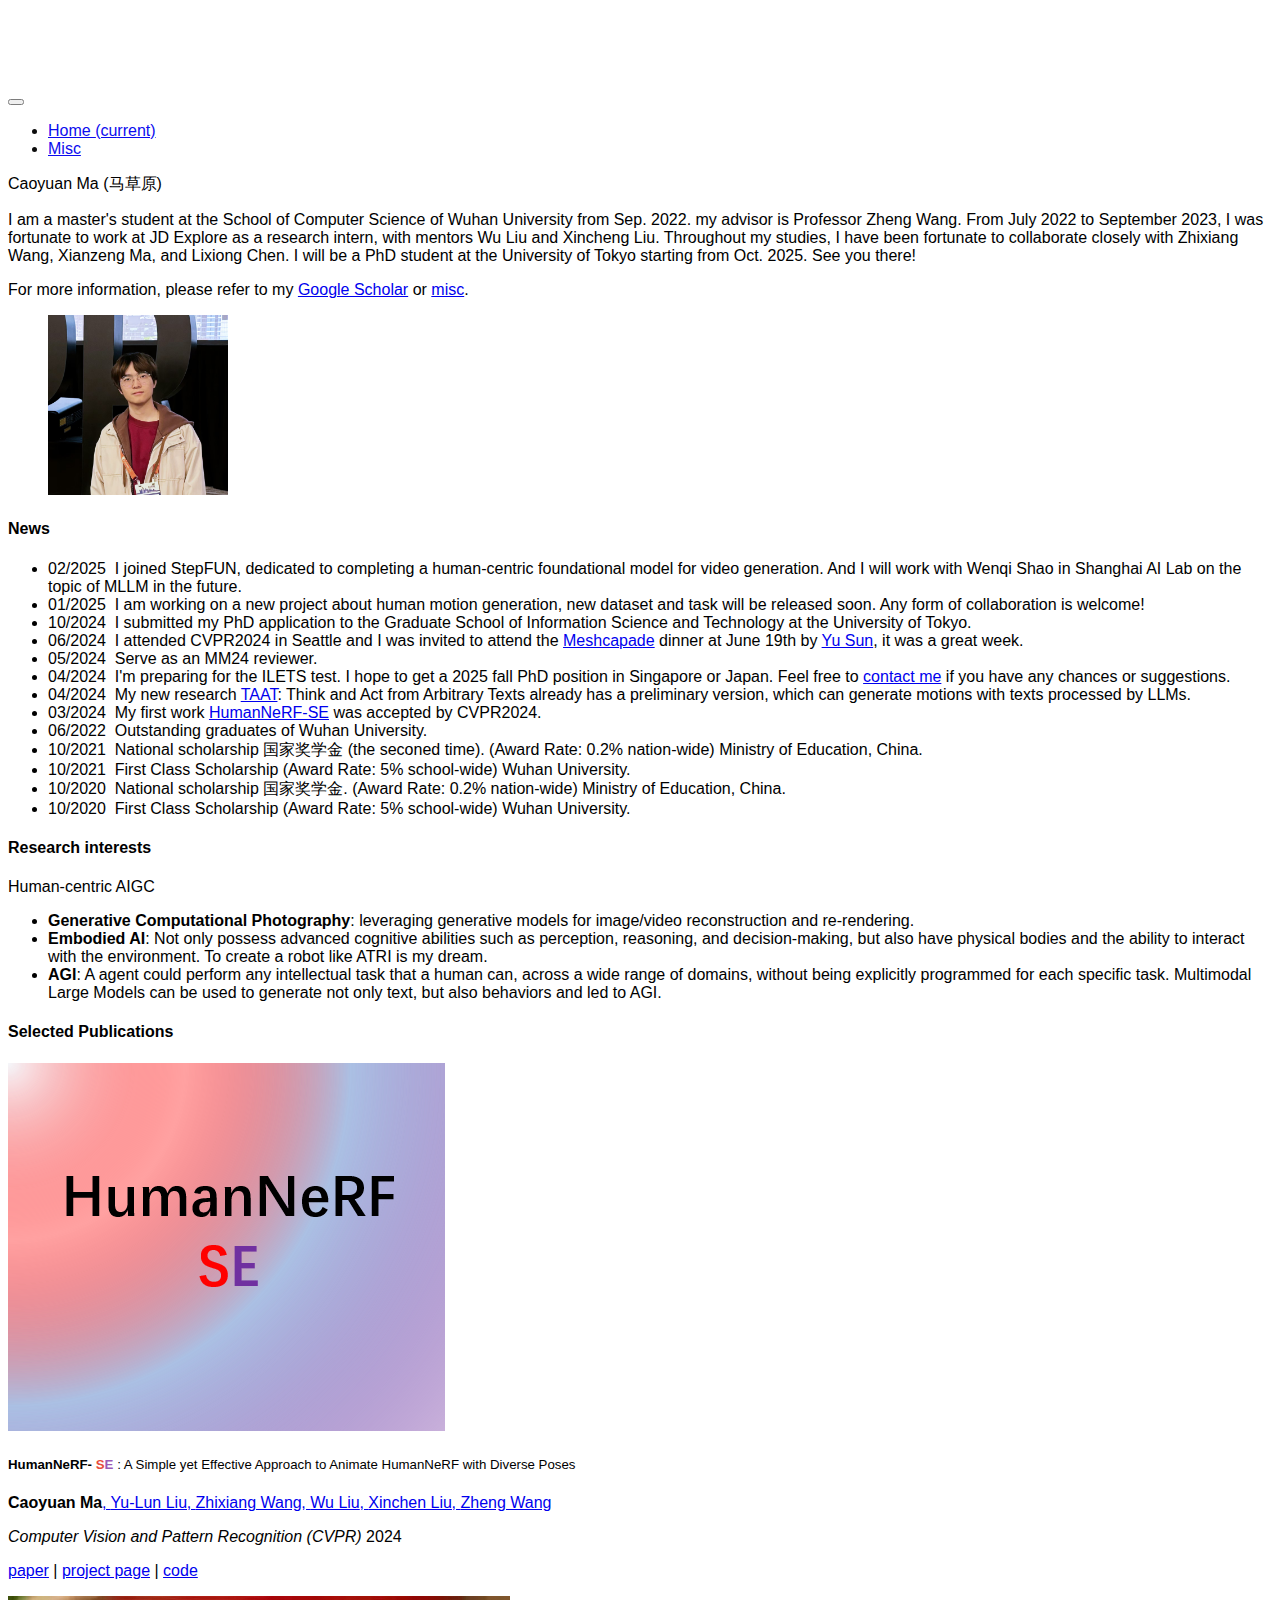
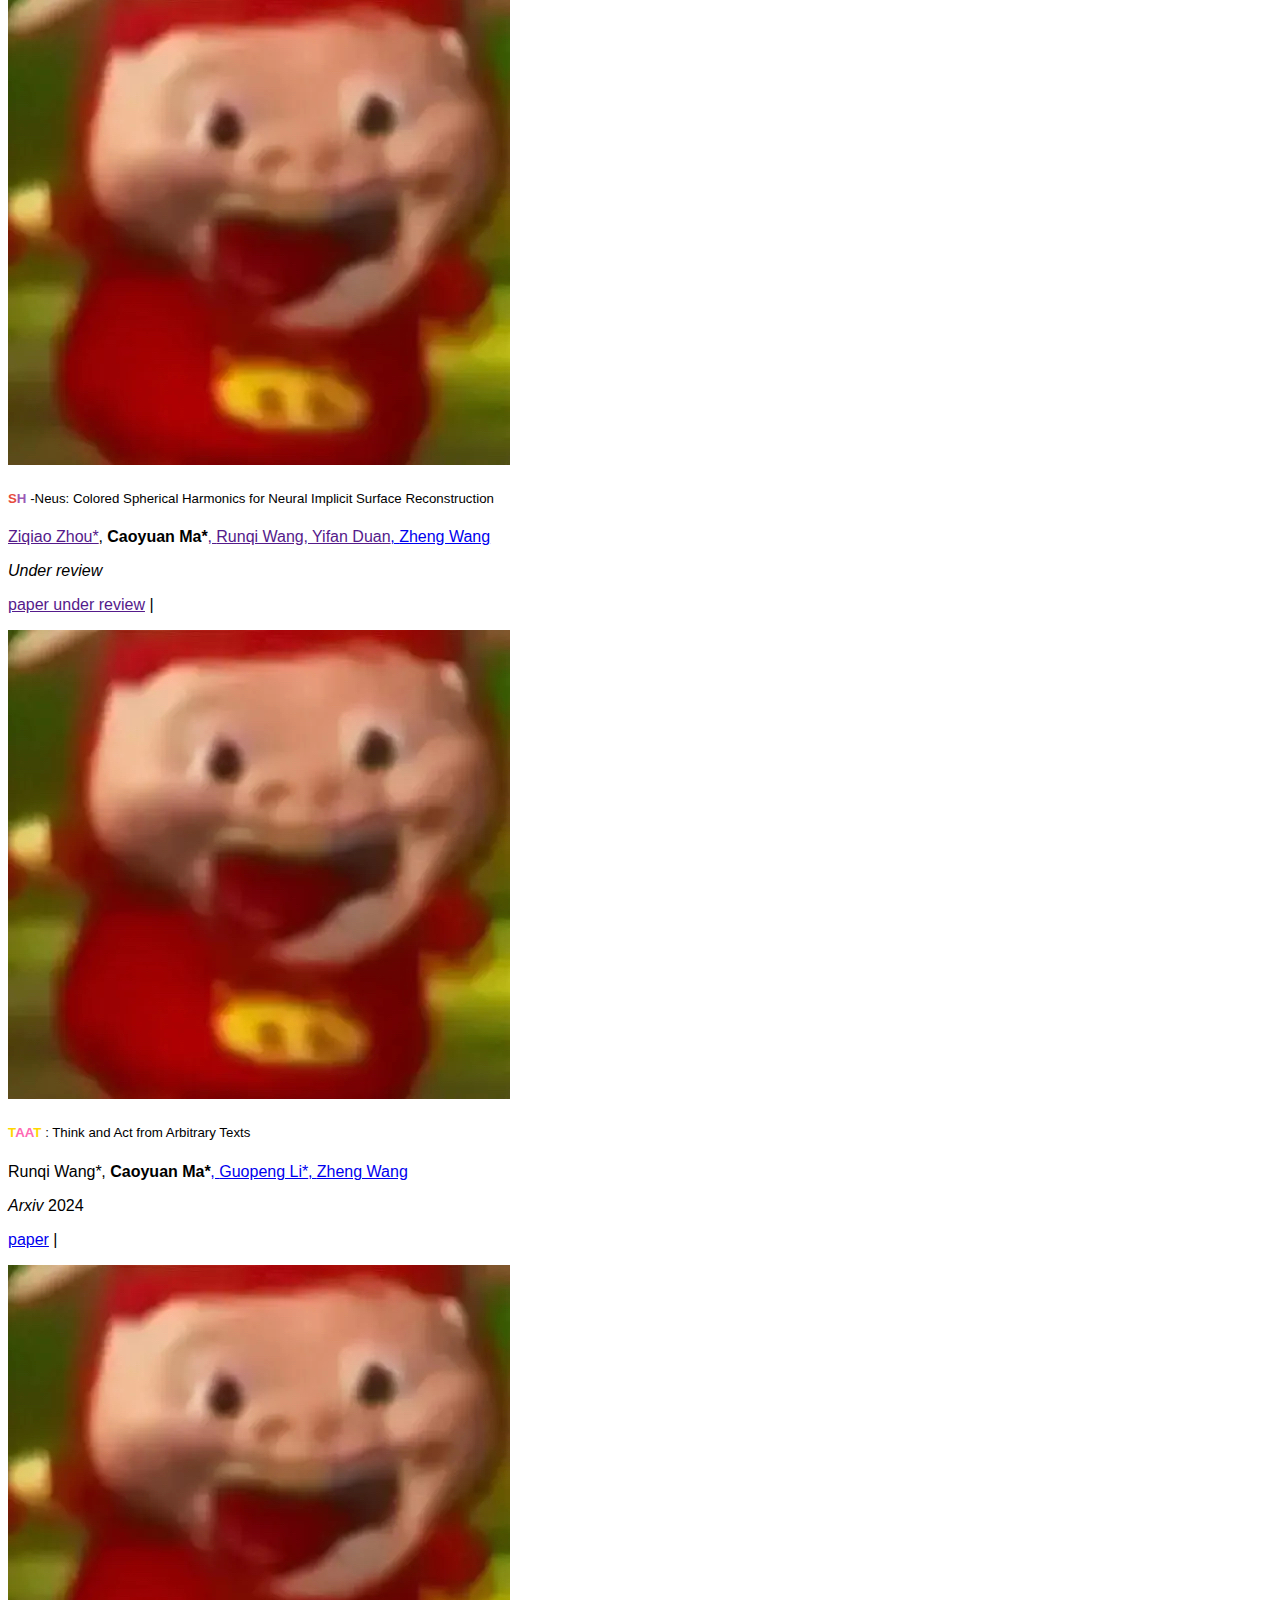
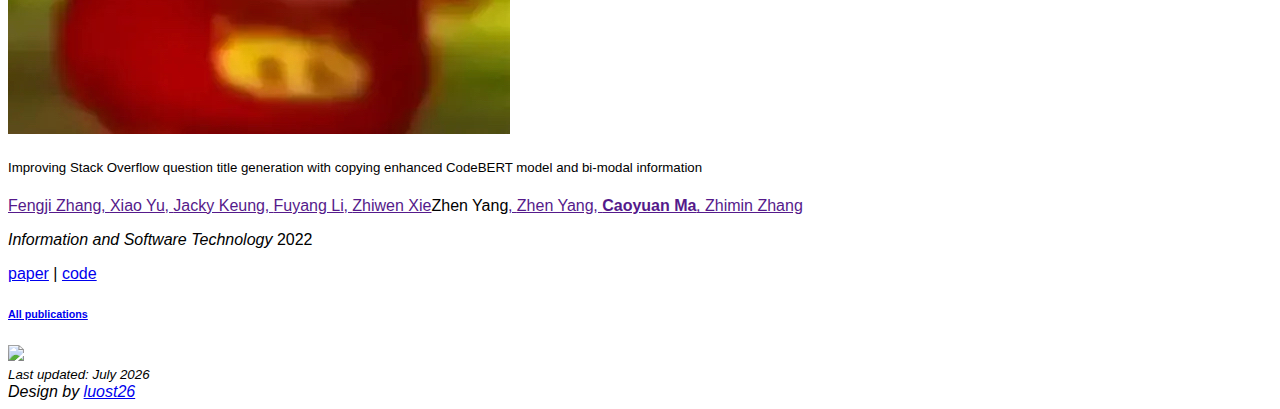
==== index.html @ 8b255cde "update" ====
<!DOCTYPE html>
<html>
<head>
    <meta charset="utf-8">
    <meta name="viewport" content="width=device-width, initial-scale=1, shrink-to-fit=no">
    <title>Caoyuan Ma</title>
    <link href="assets/images/mcy-logo.png" rel="shortcut icon">
</head>

<!-- Stylesheets -->
<link rel="stylesheet" href="https://cdnjs.cloudflare.com/ajax/libs/twitter-bootstrap/4.6.0/css/bootstrap.min.css" integrity="sha512-P5MgMn1jBN01asBgU0z60Qk4QxiXo86+wlFahKrsQf37c9cro517WzVSPPV1tDKzhku2iJ2FVgL67wG03SGnNA==" crossorigin="anonymous" />
<link rel="stylesheet" href="https://cdnjs.cloudflare.com/ajax/libs/font-awesome/5.15.1/css/all.min.css" integrity="sha512-+4zCK9k+qNFUR5X+cKL9EIR+ZOhtIloNl9GIKS57V1MyNsYpYcUrUeQc9vNfzsWfV28IaLL3i96P9sdNyeRssA==" crossorigin="anonymous">
<link rel="stylesheet" href="https://cdnjs.cloudflare.com/ajax/libs/academicons/1.9.1/css/academicons.min.css" integrity="sha512-b1ASx0WHgVFL5ZQhTgiPWX+68KjS38Jk87jg7pe+qC7q9YkEtFq0z7xCglv7qGIs/68d3mAp+StfC8WKC5SSAg==" crossorigin="anonymous" />
<link rel="stylesheet" href="https://cdnjs.cloudflare.com/ajax/libs/lato-font/3.0.0/css/lato-font.min.css">
<link rel="stylesheet" href="assets/css/global.css">


<body class="bg-light" >
    <nav class="navbar navbar-expand-lg navbar-light bg-light fixed-top mb-5 shadow-sm">
    <div class="container">
        <!-- <a class="navbar-brand"><strong>Zhixiang Wang</strong></a> -->
        <button class="navbar-toggler" type="button" data-toggle="collapse" data-target="#navbarResponsive" aria-controls="navbarResponsive" aria-expanded="false" aria-label="Toggle navigation">
            <span class="navbar-toggler-icon"></span>
        </button>

        <div class="collapse navbar-collapse" id="navbarResponsive">
            <ul class="navbar-nav ml-auto">
                
                <li class="nav-item active">
                    <a class="nav-link" href="/">Home
                        <span class="sr-only">(current)</span>
                    </a>
                </li>
                <li class="nav-item ">
                    <a class="nav-link" href="misc.html">Misc
                        
                    </a>
                </li>
<!--                 <li class="nav-item ">
                    <a class="nav-link" href="/resources">Resources
                        
                    </a>
                </li> -->
                
            </ul>
        </div>
    </div>
</nav>
    <div class="container">
        <div class="card border-0 shadow-sm bg-white">
    <div class="card-body p-5">
        <div class="row">
            <div class="col">
                <p class="h2 font-weight-normal">Caoyuan Ma <span>(马草原)</span></h1>
                <p class="text-muted">
                    I am a master's student at the School of Computer Science of Wuhan University from Sep. 2022. my advisor is Professor Zheng Wang. 
                    From July 2022 to September 2023, I was fortunate to work at JD Explore as a research intern, with mentors Wu Liu and Xincheng Liu.
                    Throughout my studies, I have been fortunate to collaborate closely with Zhixiang Wang, Xianzeng Ma, and Lixiong Chen. I will be a PhD student at the University of Tokyo starting from Oct. 2025. See you there!

                    
                    <!-- I am a <a target="_blank" href="https://www.mext.go.jp/a_menu/koutou/ryugaku/06032818.htm">MEXT</a> funded PhD student at the <a target="_blank" href="https://www.u-tokyo.ac.jp/en/">University of Tokyo</a> with <a target="_blank" href="http://www.satoh-lab.nii.ac.jp/index.html">Shin'ichi Satoh</a> starting from Oct. 2021. 
                    My research interest focuses on computational imaging and computational photography. Throughout my studies, I have been fortunate to collaborate closely with <a  target="_blank" href="https://researchmap.jp/yinqiangzheng?lang=en">Yinqiang Zheng</a>, <a target="_blank" href="https://jbhuang0604.github.io/">Jia-Bin Huang</a>, <a href="https://jianwang-cmu.github.io/">Jian Wang</a>, and <a href="https://www.gujinwei.org/">Jinwei Gu</a>.  In 2022, I interned with <a href="http://www.cs.columbia.edu/~nayar/">Shree Nayar</a>'s team at Snap Research. -->
                </p>
                <p class="text-muted">
                    For more information, please refer to my <a target="_blank" href="https://scholar.google.com/citations?user=qx0C4CcAAAAJ&hl=en">Google Scholar</a> or <a target="_blank" href="https://miles629.github.io/misc.html">misc</a>.
                    <!-- I completed my M.Phil at <a target="_blank" href="https://www.ntu.edu.tw/english/">National Taiwan University</a> with <a target="_blank" href="https://www.csie.ntu.edu.tw/~cyy/">Yung-Yu Chuang</a>. During my master's study, I was fortunate to work at <a target="_blank" href="https://www.nii.ac.jp/en/"> National Institute of Informatics</a> as a research intern. I also spent some time at <a target="_blank" href="https://www.ntu.edu.sg/">Nanyang Technological University</a> in Singapore. -->
                </p>  

            </div>
            <div class="col-md-auto">
                <figure class="figure">
                    <img 
                        src="assets/images/portrait.jpg" 
                        class="figure-img img-fluid img-thumbnail" 
                        style="height: 180px;"
                        data-toggle="tooltip" 
                        data-placement="top" 
                    >
                    <figcaption class="figure-caption text-right"></figcaption>
                </figure>
            </div>

        </div>
        <div class="row h3">
            <div class="col">
                <a class="pr-3" href="mailto:macaoyuan@whu.edu.cn">
                    <i class="fa fa-envelope"></i></a>
                <a class="pr-3" target="_blank" href="https://scholar.google.com.hk/citations?user=qx0C4CcAAAAJ&hl=en"><i class="fab fa-google"></i></a>
                <!-- <a class="pr-3" target="_blank" href="https://twitter.com/lightchaserx">
                    <i class="fab fa-twitter"></i></a> -->
                <!-- <a class="pr-3" target="_blank" href="https://www.linkedin.com/in/zhixiang-wang-79534699/">
                    <i class="fab fa-linkedin"></i></a> -->
            </div>
        </div>
    </div>
</div>

<div class="my-3 p-0 bg-white shadow-sm rounded-sm">
    <h4 class="border-bottom border-gray p-3 mb-0">
        <i class="fas"></i> News
   </h4>
   <div class="col-md-9 col-xl-10 position-static p-3 pl-md-0 text-muted">
    <ul>
        <li class="text-muted">
            02/2025&nbsp; I joined StepFUN, dedicated to completing a human-centric foundational model for video generation. And I will work with Wenqi Shao in Shanghai AI Lab on the topic of MLLM in the future.
        </li>
        <li class="text-muted">
            01/2025&nbsp; I am working on a new project about human motion generation, new dataset and task will be released soon. Any form of collaboration is welcome!
        </li>
        <li class="text-muted">
            10/2024&nbsp; I submitted my PhD application to the Graduate School of Information Science and Technology at the University of Tokyo.
        </li>
        <li class="text-muted">
            06/2024&nbsp; I attended <a herf="https://public.tableau.com/views/CVPR2024/CVPRtrends?:showVizHome=no">CVPR2024</a> in Seattle and I was invited to attend the <a href="https://meshcapade.com/"> Meshcapade</a> dinner at June 19th by <a href="https://www.yusun.work/">Yu Sun</a>, it was a great week.
        </li>
        <li class="text-muted">
            05/2024&nbsp; Serve as an MM24 reviewer.
        </li>
        
        <li class="text-muted">
            04/2024&nbsp; I'm preparing for the ILETS test. I hope to get a 2025 fall PhD position in Singapore or Japan. Feel free to <a href="mailto:macaoyuan@whu.edu.cn">contact me</a> if you have any chances or suggestions.
        </li>
        <li class="text-muted">
            04/2024&nbsp; My new research <a href="#TAAT">TAAT</a>: Think and Act from Arbitrary Texts already has a preliminary version, which can generate motions with texts processed by LLMs.
        </li>
        <li class="text-muted">
            03/2024&nbsp; My first work <a href="https://generative-media.github.io/">HumanNeRF-SE</a> was accepted by CVPR2024.
        </li>
        <li class="text-muted">
            06/2022&nbsp; Outstanding graduates of Wuhan University.
        </li>
        <li class="text-muted">
            10/2021&nbsp; National scholarship 国家奖学金 (the seconed time). (Award Rate: 0.2% nation-wide) Ministry of Education, China.
        </li>
        <li class="text-muted">
            10/2021&nbsp; First Class Scholarship (Award Rate: 5% school-wide) Wuhan University.
        </li>
        <li class="text-muted">
            10/2020&nbsp; National scholarship 国家奖学金. (Award Rate: 0.2% nation-wide) Ministry of Education, China.
        </li>
        <li class="text-muted">
            10/2020&nbsp; First Class Scholarship (Award Rate: 5% school-wide) Wuhan University.
        </li>
    </ul>
    </div>
</div>

<div class="my-3 p-0 bg-white shadow-sm rounded-sm">
    <h4 class="border-bottom border-gray p-3 mb-0">
        <i class="fas"></i> Research interests
   </h4>
   Human-centric AIGC
   <div class="col-md-9 col-xl-10 position-static p-3 pl-md-0 text-muted">
   <ul>
                <li><b>Generative Computational Photography</b>: leveraging generative models for image/video reconstruction and re-rendering. </li>
                <li><b>Embodied AI</b>: Not only possess advanced cognitive abilities such as perception, reasoning, and decision-making, but also have physical bodies and the ability to interact with the environment. To create a robot like ATRI is my dream.</li>
                <li><b>AGI</b>: A agent could perform any intellectual task that a human can, across a wide range of domains, without being explicitly programmed for each specific task. Multimodal Large Models can be used to generate not only text, but also behaviors and led to AGI. </li>
            </ul>
            <!-- <div class="row no-gutters position-relative"> -->
        <div class="p-md-3">
        <!-- <p class="text-muted small text-left">Media coverage: <a href="https://blog.metaphysic.ai/correcting-selfie-based-facial-distortion-for-psychological-and-ai-development-purposes/">Correcting ‘Selfie’-Based Facial Distortion, for Psychological and AI Development Purposes</a></p> -->
        </div>
    <!-- </div> -->
        </div>
</div>

<div class="my-3 p-0 bg-white shadow-sm rounded-sm">
    <h4 class="border-bottom border-gray p-3 mb-0">
        <i class="fas"></i> Selected Publications 
   </h4>
    <div class="row no-gutters position-relative border-bottom border-gray">
        <div class="col-md-3 col-xl-2 mb-md-0 p-md-3">
            <img src="assets/images/humannerfse.png" class="lazy w-100 rounded-sm">
        </div>
        <div class="col-md-9 col-xl-10 position-static p-3 pl-md-0">
            <h5 class="mt-0 mb-1 font-weight-normal">
                HumanNeRF-
                <font color="#E74C3C">S</font><font color="#9B59B6">E</font>
                <span style="font-weight:normal">: A Simple yet Effective Approach to Animate HumanNeRF with Diverse Poses</h5></span>
            <p class="mt-0 mb-0 small">
            <span class="comma text-body"><strong>Caoyuan Ma</strong></span>
            <a class="comma text-body" target="_blank" href="https://yulunalexliu.github.io/">Yu-Lun Liu</a>
            <a class="comma text-body" target="_blank" href="https://lightchaserx.github.io">Zhixiang Wang</a>
            <a class="comma text-body" target="_blank" href="http://liuwu.weebly.com">Wu Liu</a>
            <a class="comma text-body" target="_blank" href="https://xinchenliu.com">Xinchen Liu</a>
            <a class="comma text-body" target="_blank" href="https://wangzwhu.github.io/home/">Zheng Wang</a>
            <p class="mt-0 mb-0 small"><i>Computer Vision and Pattern Recognition (CVPR)</i> 2024</p>
            <p class="mt-0 mb-0 small text-muted"></p>
            
            <p class="small pb-0 mb-0 lh-125 text-muted abstract-links">
                <a target="_blank" href="https://openaccess.thecvf.com/content/CVPR2024/papers/Ma_HumanNeRF-SE_A_Simple_yet_Effective_Approach_to_Animate_HumanNeRF_with_CVPR_2024_paper.pdf">paper</a> | 
                <!-- <a target="_blank" href="https://arxiv.org/abs/2312.02232">arxiv</a> | -->
                <a target="_blank" href="https://miles629.github.io/humannerf-se.github.io/">project page</a> |
                <a target="_blank" href="https://github.com/Miles629/HumanNeRF-SE">code</a>
            </p>
            <p class="mt-0 mb-0 small text-muted"></p>
        </div>
    </div>  
    <div class="row no-gutters position-relative border-bottom border-gray">
        <div class="col-md-3 col-xl-2 mb-md-0 p-md-3">
            <img src="assets/images/pg.jpg" class="lazy w-100 rounded-sm">
        </div>
        <div class="col-md-9 col-xl-10 position-static p-3 pl-md-0">
            <h5 class="mt-0 mb-1 font-weight-normal">
                <font color="#E74C3C">S</font><font color="#9B59B6">H</font>
                <span style="font-weight:normal">-Neus: Colored Spherical Harmonics for Neural Implicit Surface Reconstruction</h5></span>
            <p class="mt-0 mb-0 small">
            <a class="comma text-body" target="_blank" href="">Ziqiao Zhou*</a>
            <span class="comma text-body"><strong>Caoyuan Ma*</strong></span>
            <a class="comma text-body" target="_blank" href="">Runqi Wang</a>
            <a class="comma text-body" target="_blank" href="">Yifan Duan</a>
            <a class="comma text-body" target="_blank" href="https://wangzwhu.github.io/home/">Zheng Wang</a>
            <p class="mt-0 mb-0 small"><i>Under review</i> </p>
            <!-- <p class="mt-0 mb-0 small"><i>IEEE Transactions on Image Processing(TIP)</i> </p> -->
            <p class="mt-0 mb-0 small text-muted"></p>
            
            <p class="small pb-0 mb-0 lh-125 text-muted abstract-links">
                <a target="_blank" href="">paper under review</a> | 
                <!-- <a target="_blank" href="https://arxiv.org/abs/2312.02232">arxiv</a> | -->
            </p>
            <p class="mt-0 mb-0 small text-muted"></p>
        </div>
    </div>  
    
    <div class="row no-gutters position-relative border-bottom border-gray">
        <div class="col-md-3 col-xl-2 mb-md-0 p-md-3">
            <img src="assets/images/pg.jpg" class="lazy w-100 rounded-sm">
        </div>
        <div class="col-md-9 col-xl-10 position-static p-3 pl-md-0">
            <h5 class="mt-0 mb-1 font-weight-normal", id="TAAT">
                <font color="#FFD700">T</font><font color="#FF69B4">A</font><font color="#FF69B4">A</font><font color="#FFD700">T</font>
                <span style="font-weight:normal">: Think and Act from Arbitrary Texts</h5></span>
            <p class="mt-0 mb-0 small">
            <span class="comma text-body">Runqi Wang*</span>
            <span class="comma text-body"><strong>Caoyuan Ma*</strong></span>
            <a class="comma text-body" target="_blank" href="https://xinchenliu.com">Guopeng Li*</a>
            <a class="comma text-body" target="_blank" href="https://wangzwhu.github.io/home/">Zheng Wang</a>
            <p class="mt-0 mb-0 small"><i>Arxiv</i> 2024</p>
            <p class="mt-0 mb-0 small text-muted"></p>
            
            <p class="small pb-0 mb-0 lh-125 text-muted abstract-links">
                <a target="_blank" href="https://arxiv.org/abs/2404.14745">paper</a> | 
                <!-- <a target="_blank" href="https://arxiv.org/abs/2312.02232">arxiv</a> | -->
                <!-- <a target="_blank" href="https://miles629.github.io/humannerf-se.github.io/">project page</a> | -->
                <!-- <a target="_blank" href="https://github.com/Miles629/HumanNeRF-SE">code</a> -->
            </p>
            <p class="mt-0 mb-0 small text-muted"></p>
        </div>
        <div class="row no-gutters position-relative border-bottom border-gray">
            <div class="col-md-3 col-xl-2 mb-md-0 p-md-3">
                <img src="assets/images/pg.jpg" class="lazy w-100 rounded-sm">
            </div>
            <div class="col-md-9 col-xl-10 position-static p-3 pl-md-0">
                <h5 class="mt-0 mb-1 font-weight-normal">
                    <span style="font-weight:normal">Improving Stack Overflow question title generation with copying enhanced CodeBERT model and bi-modal information</h5></span>
                <p class="mt-0 mb-0 small">
                <!-- <span class="comma text-body"><strong>Caoyuan Ma</strong></span> -->
                <a class="comma text-body" target="_blank" href="">Fengji Zhang</a>
                <a class="comma text-body" target="_blank" href="">Xiao Yu</a>
                <a class="comma text-body" target="_blank" href="">Jacky Keung</a>
                <a class="comma text-body" target="_blank" href="">Fuyang Li</a>
                <a class="comma text-body" target="_blank" href="">Zhiwen Xie</a>Zhen Yang
                <a class="comma text-body" target="_blank" href="">Zhen Yang</a>
                <a class="comma text-body" target="_blank" href=""> <strong>Caoyuan Ma</strong>    </a>
                <a class="comma text-body" target="_blank" href="">Zhimin Zhang</a>
                <p class="mt-0 mb-0 small"><i>Information and Software Technology</i> 2022</p>
                <p class="mt-0 mb-0 small text-muted"></p>
                
                <p class="small pb-0 mb-0 lh-125 text-muted abstract-links">
                    <a target="_blank" href="https://www.sciencedirect.com/science/article/pii/S0950584922000763">paper</a> | 
                    <!-- <a target="_blank" href="https://arxiv.org/abs/2312.02232">arxiv</a> | -->
                    <!-- <a target="_blank" href="https://miles629.github.io/humannerf-se.github.io/">project page</a> | -->
                    <a target="_blank" href="https://github.com/zfj1998/Copying-enhanced-CodeBERT">code</a>
                </p>
                <p class="mt-0 mb-0 small text-muted"></p>
            </div>
        </div> 
    </div>

 
    
       <!-- <span class="">(* indicates equal contribution and <sup>†</sup> indicates equal advising)</span> -->

    <h6 class="d-block p-3 mt-0 text-right">
        <a href="https://scholar.google.com.hk/citations?user=qx0C4CcAAAAJ&hl=en">All publications <i class="fas fa-angle-double-right"></i></a>
    </h6>
</div>


    </div>


<a href="https://clustrmaps.com/site/1c0bq"  title="Visit tracker"><img src="//www.clustrmaps.com/map_v2.png?d=uXIJLHawEZ_nSeyodbXfyETjWNirKIOUUqv4uREhNmk&cl=ffffff" /></a>

<footer class="footer">
    <div class="container">
        <div class="row my-3">
            <div class="col-6">
                <small class="text-muted"><i>Last updated: <script>document.write(new Date().toLocaleDateString('en-US', { month: 'long', year: 'numeric' }))</script></i></small>
            </div>
            <div class="col-6">
                <div class="float-right text-muted"><i>Design by <a href="https://luost.me">luost26</a></i></div>
            </div>
        </div>
    </div>
</footer>



</body>

<!-- Scripts -->
<script src="https://cdnjs.cloudflare.com/ajax/libs/jquery/3.5.1/jquery.min.js"></script>
<script type="text/javascript" src="//cdnjs.cloudflare.com/ajax/libs/jquery.lazy/1.7.9/jquery.lazy.min.js"></script>
<script type="text/javascript" src="//cdnjs.cloudflare.com/ajax/libs/jquery.lazy/1.7.9/jquery.lazy.plugins.min.js"></script>
<script src="https://cdnjs.cloudflare.com/ajax/libs/popper.js/1.14.7/umd/popper.min.js" integrity="sha384-UO2eT0CpHqdSJQ6hJty5KVphtPhzWj9WO1clHTMGa3JDZwrnQq4sF86dIHNDz0W1" crossorigin="anonymous"></script>
<script src="https://cdnjs.cloudflare.com/ajax/libs/twitter-bootstrap/4.6.0/js/bootstrap.min.js" integrity="sha512-XKa9Hemdy1Ui3KSGgJdgMyYlUg1gM+QhL6cnlyTe2qzMCYm4nAZ1PsVerQzTTXzonUR+dmswHqgJPuwCq1MaAg==" crossorigin="anonymous"></script>
<script src="https://cdnjs.cloudflare.com/ajax/libs/github-buttons/2.14.2/buttons.min.js" integrity="sha512-OYwZx04hKFeFNYrWxIyo3atgGpb+cxU0ENWBZs72X7T9U+NoHPM1ftUn/Mfw7dRDXrqWA6M1wBg6z6fGE32aeA==" crossorigin="anonymous"></script>
<script src="assets/js/common.js"></script>


<script>
 (function(i,s,o,g,r,a,m){i['GoogleAnalyticsObject']=r;i[r]=i[r]||function(){
 (i[r].q=i[r].q||[]).push(arguments)},i[r].l=1*new Date();a=s.createElement(o),
 m=s.getElementsByTagName(o)[0];a.async=1;a.src=g;m.parentNode.insertBefore(a,m)
 })(window,document,'script','https://www.google-analytics.com/analytics.js','ga');

 ga('create', 'UA-104390830-1', 'auto');
 ga('send', 'pageview');

</script>

</html>
---- assets/css/global.css ----
@charset "utf-8";
body {
    font-family: "Lato", sans-serif;
    padding-top: 5.0rem;
}

.navbar {
    opacity: 0.95;
}

.inline-badge {
    height: 16px;
    vertical-align: -10%;
    margin-right: 2px;
    line-break: unset;
}

.no-break {
    white-space: nowrap;
}

.cover-image {
    width: 180px;
    max-height: 120px;
}

.abstract-body {
    min-height: 100px;
}

img.lazy {
    background-image: url('images/loading.gif');
    background-repeat: no-repeat;
    background-position: 50% 50%;
    background-size: 50px 50px;
    min-height: 80px;
}

.comma:not(:first-child) {
    margin-left: -.3em;  
}
  
/* no need to display empty elements */
.comma:empty {
    display: none;
}

.comma:not(:first-child):before {
    content: ", ";
}

.badge-custom {
    font-size: 100%;
}

@media (min-width: 576px) {
    .card-columns {
        column-count: 1!important;
    }
}

@media (min-width: 768px) {
    .card-columns {
        column-count: 2!important;
    }
}
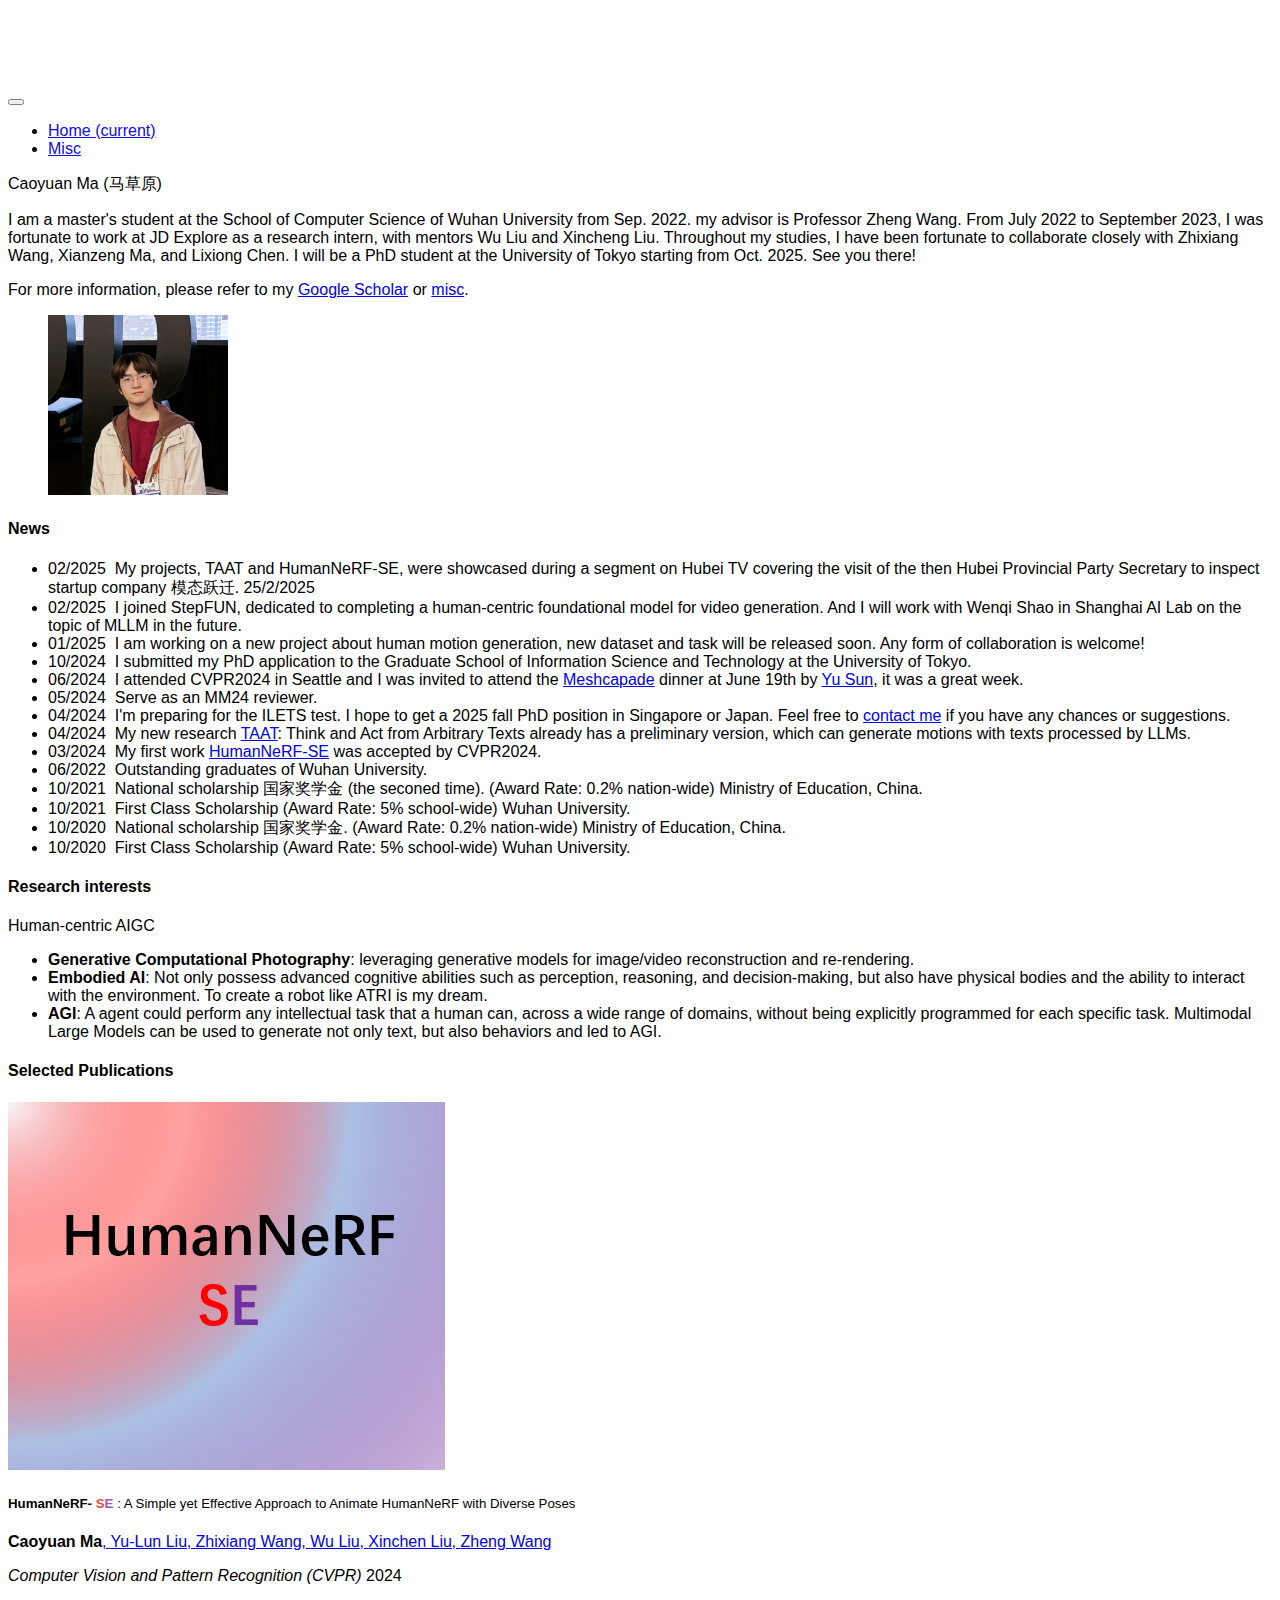
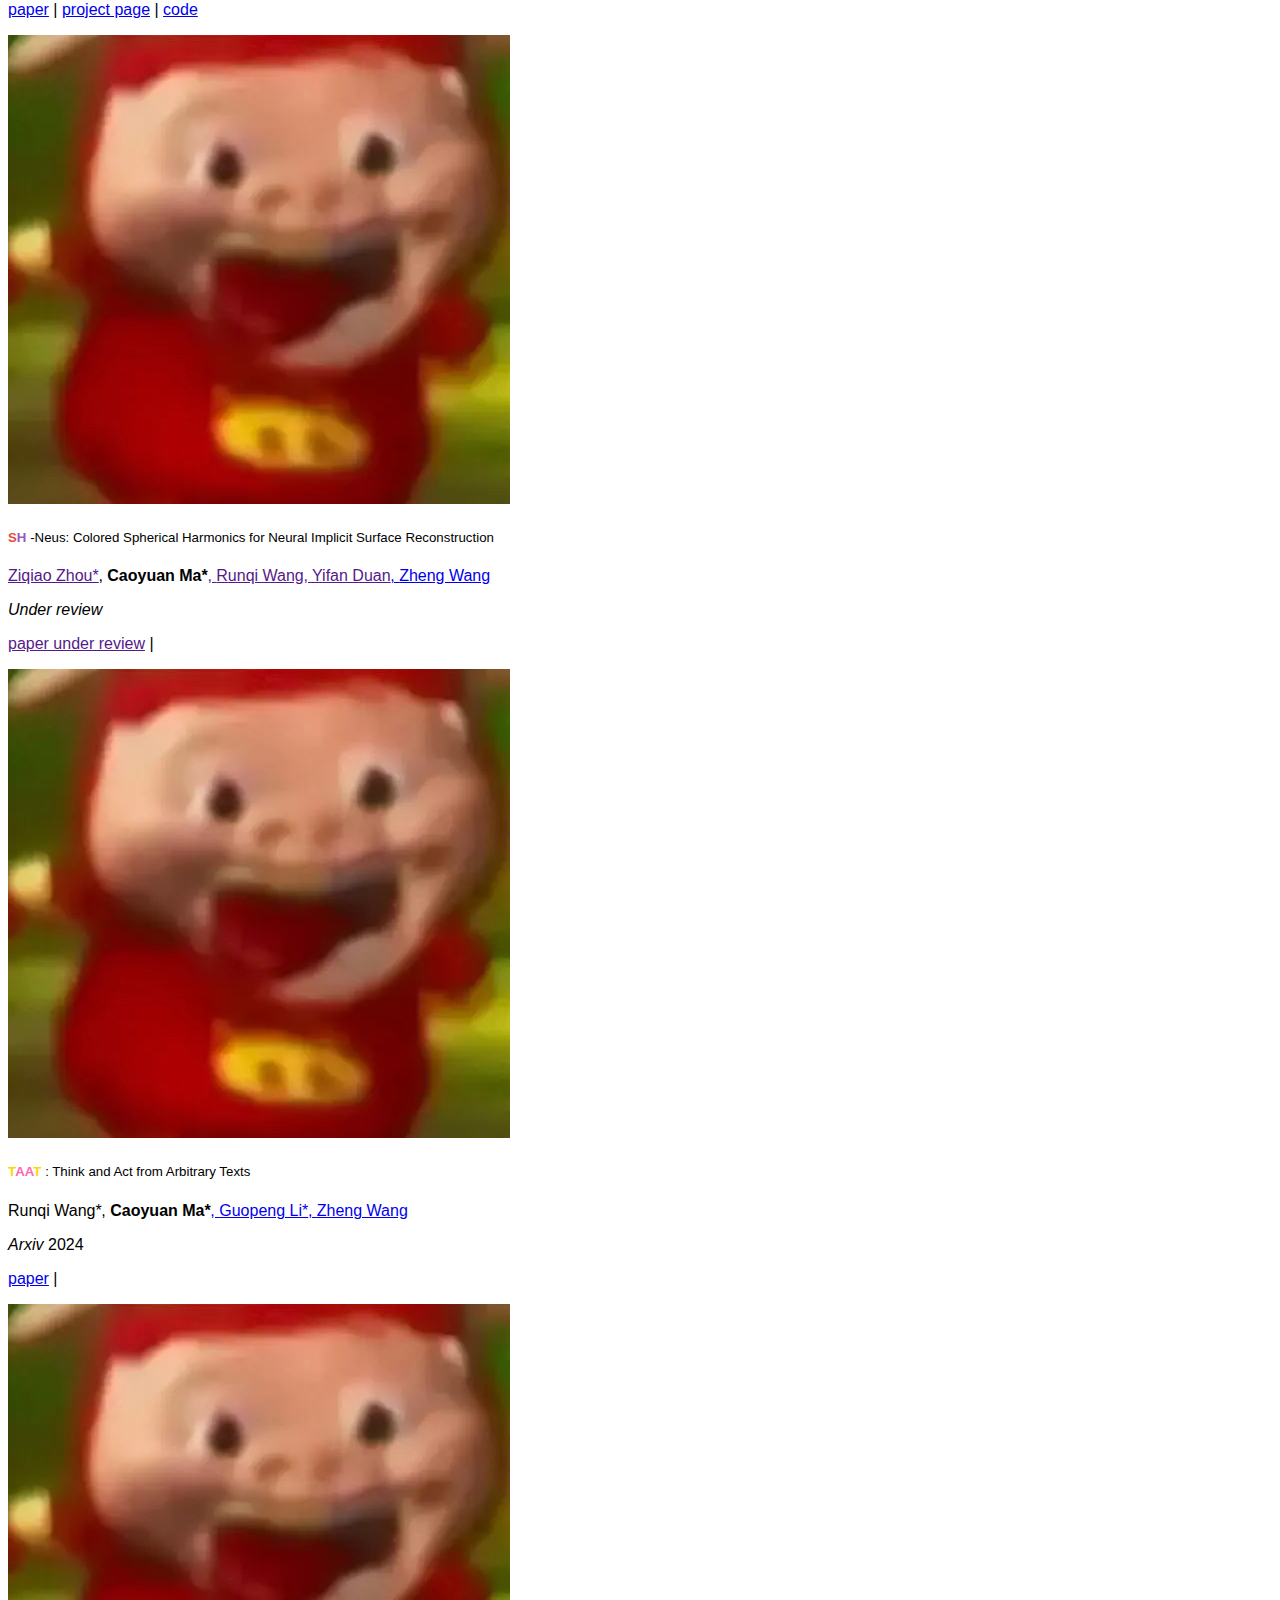
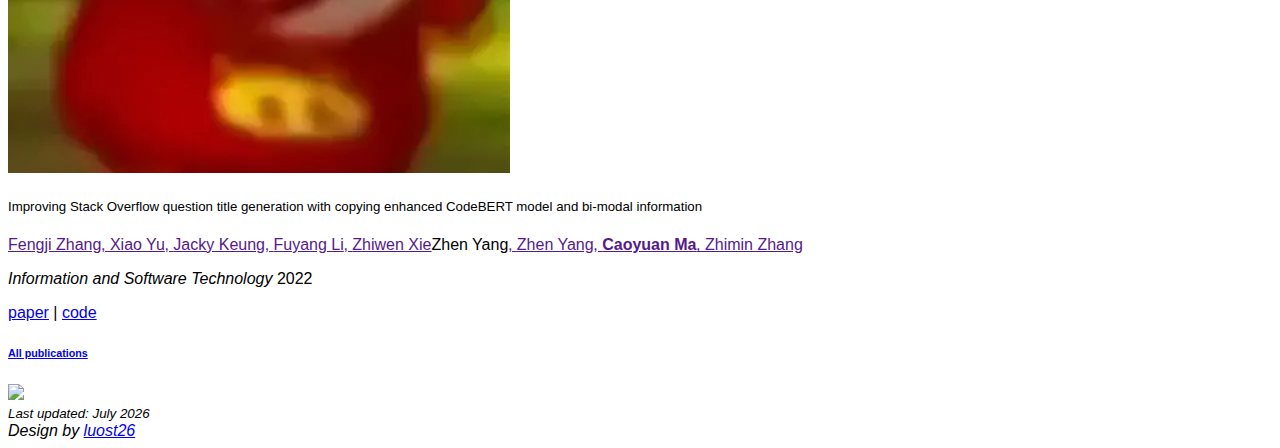
==== commit ce61bccd: "update news" ====
--- a/index.html
+++ b/index.html
@@ -102,6 +102,9 @@
    </h4>
    <div class="col-md-9 col-xl-10 position-static p-3 pl-md-0 text-muted">
     <ul>
+        <li class="text-muted">
+            02/2025&nbsp; My projects, TAAT and HumanNeRF-SE, were showcased during a segment on Hubei TV covering the visit of the then Hubei Provincial Party Secretary to inspect startup company 模态跃迁. 25/2/2025
+        </li>
         <li class="text-muted">
             02/2025&nbsp; I joined StepFUN, dedicated to completing a human-centric foundational model for video generation. And I will work with Wenqi Shao in Shanghai AI Lab on the topic of MLLM in the future.
         </li>
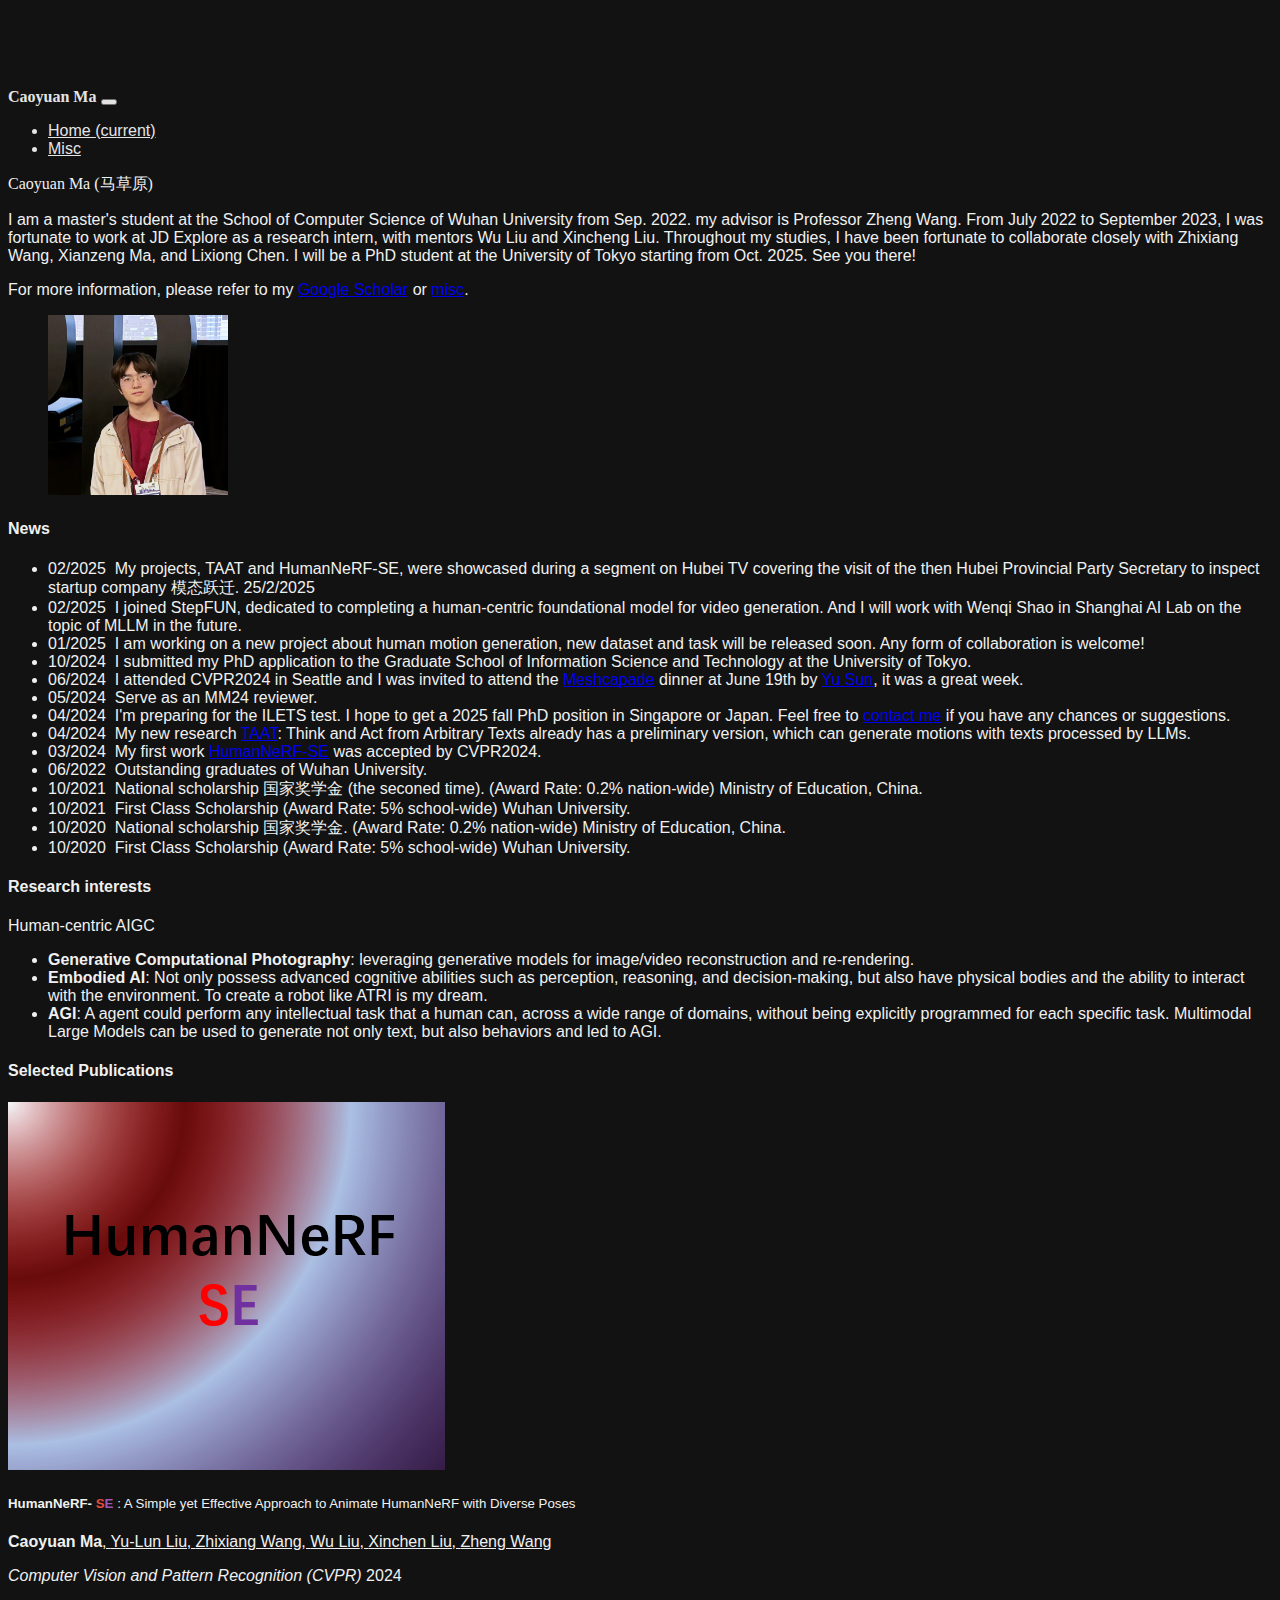
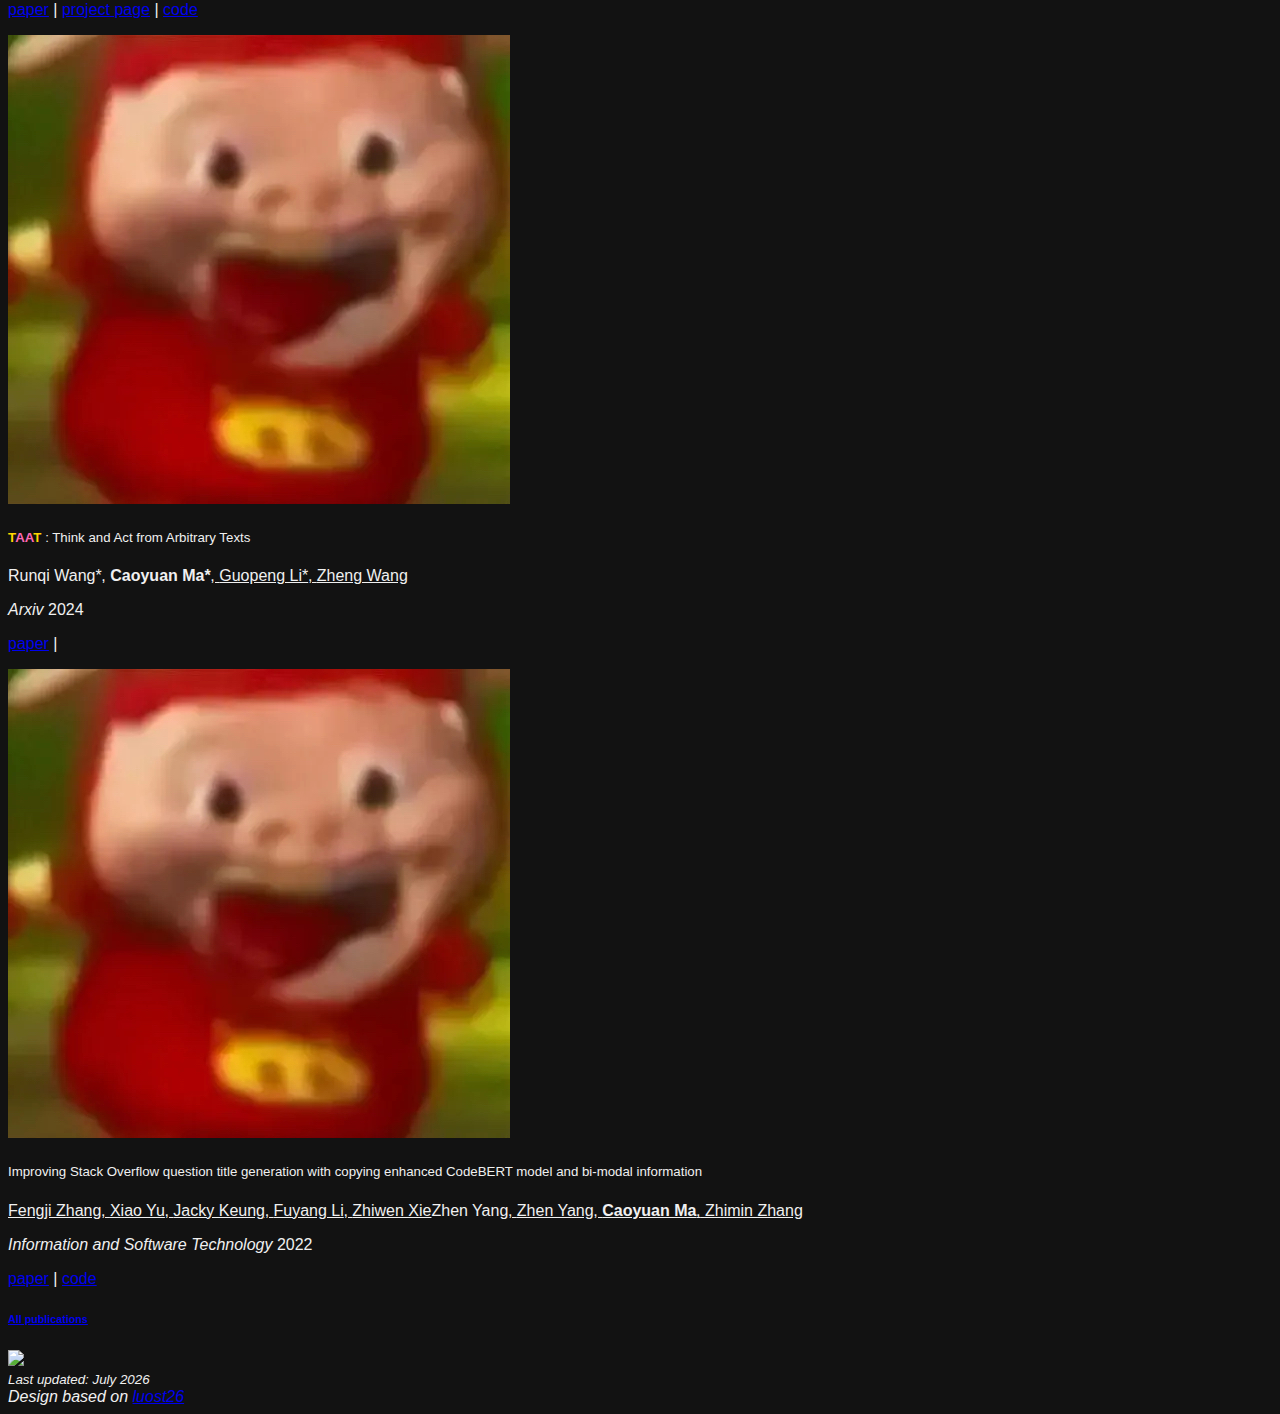
==== commit b4867c51: "update" ====
--- a/index.html
+++ b/index.html
@@ -2,24 +2,48 @@
 <!DOCTYPE html>
 <html>
 <head>
-    <meta charset="utf-8">
-    <meta name="viewport" content="width=device-width, initial-scale=1, shrink-to-fit=no">
-    <title>Caoyuan Ma</title>
-    <link href="assets/images/mcy-logo.png" rel="shortcut icon">
-</head>
-
+    
 <!-- Stylesheets -->
 <link rel="stylesheet" href="https://cdnjs.cloudflare.com/ajax/libs/twitter-bootstrap/4.6.0/css/bootstrap.min.css" integrity="sha512-P5MgMn1jBN01asBgU0z60Qk4QxiXo86+wlFahKrsQf37c9cro517WzVSPPV1tDKzhku2iJ2FVgL67wG03SGnNA==" crossorigin="anonymous" />
 <link rel="stylesheet" href="https://cdnjs.cloudflare.com/ajax/libs/font-awesome/5.15.1/css/all.min.css" integrity="sha512-+4zCK9k+qNFUR5X+cKL9EIR+ZOhtIloNl9GIKS57V1MyNsYpYcUrUeQc9vNfzsWfV28IaLL3i96P9sdNyeRssA==" crossorigin="anonymous">
 <link rel="stylesheet" href="https://cdnjs.cloudflare.com/ajax/libs/academicons/1.9.1/css/academicons.min.css" integrity="sha512-b1ASx0WHgVFL5ZQhTgiPWX+68KjS38Jk87jg7pe+qC7q9YkEtFq0z7xCglv7qGIs/68d3mAp+StfC8WKC5SSAg==" crossorigin="anonymous" />
 <link rel="stylesheet" href="https://cdnjs.cloudflare.com/ajax/libs/lato-font/3.0.0/css/lato-font.min.css">
 <link rel="stylesheet" href="assets/css/global.css">
-
-
-<body class="bg-light" >
-    <nav class="navbar navbar-expand-lg navbar-light bg-light fixed-top mb-5 shadow-sm">
+    <meta charset="utf-8">
+    <meta name="viewport" content="width=device-width, initial-scale=1, shrink-to-fit=no">
+    <title>Caoyuan Ma</title>
+    <link href="assets/images/mcy-logo.png" rel="shortcut icon">
+    <style>
+        body {
+            background-color: #121212; /* 黑色背景 */
+            color: #f0f0f0; /* 柔光白色文字 */
+            font-family: 'Arial', sans-serif; /* 默认字体 */
+        }
+        .handwriting {
+            font-family: 'Dancing Script', cursive; /* 手写体 */
+        }
+        .navbar-light .navbar-nav .nav-link {
+            color: #f0f0f0; /* 强制字体颜色 */
+        }
+        .navbar-light .navbar-nav .active>.nav-link {
+            color: #f0f0f0; /* 强制字体颜色 */
+        }
+        .navbar-light .navbar-brand {
+            color: #f0f0f0; /* 强制字体颜色 */
+        }
+        .textstyle {
+            color: #f0f0f0; /* 强制字体颜色 */
+        }
+        
+    </style>
+</head>
+
+
+
+<body class="" >
+    <nav class="navbar navbar-expand-lg navbar-light bg-dark fixed-top mb-5 shadow-sm">
     <div class="container">
-        <!-- <a class="navbar-brand"><strong>Zhixiang Wang</strong></a> -->
+        <a class="navbar-brand handwriting"><strong>Caoyuan Ma</strong></a>
         <button class="navbar-toggler" type="button" data-toggle="collapse" data-target="#navbarResponsive" aria-controls="navbarResponsive" aria-expanded="false" aria-label="Toggle navigation">
             <span class="navbar-toggler-icon"></span>
         </button>
@@ -33,7 +57,7 @@
                     </a>
                 </li>
                 <li class="nav-item ">
-                    <a class="nav-link" href="misc.html">Misc
+                    <a class="nav-link custom-text" href="misc.html">Misc
                         
                     </a>
                 </li>
@@ -48,12 +72,12 @@
     </div>
 </nav>
     <div class="container">
-        <div class="card border-0 shadow-sm bg-white">
+        <div class="card border-0 shadow-sm bg-dark text-light">
     <div class="card-body p-5">
         <div class="row">
             <div class="col">
-                <p class="h2 font-weight-normal">Caoyuan Ma <span>(马草原)</span></h1>
-                <p class="text-muted">
+                <p class="h2 font-weight-normal handwriting">Caoyuan Ma <span>(马草原)</span></p>
+                <p class="textstyle">
                     I am a master's student at the School of Computer Science of Wuhan University from Sep. 2022. my advisor is Professor Zheng Wang. 
                     From July 2022 to September 2023, I was fortunate to work at JD Explore as a research intern, with mentors Wu Liu and Xincheng Liu.
                     Throughout my studies, I have been fortunate to collaborate closely with Zhixiang Wang, Xianzeng Ma, and Lixiong Chen. I will be a PhD student at the University of Tokyo starting from Oct. 2025. See you there!
@@ -62,7 +86,7 @@
                     <!-- I am a <a target="_blank" href="https://www.mext.go.jp/a_menu/koutou/ryugaku/06032818.htm">MEXT</a> funded PhD student at the <a target="_blank" href="https://www.u-tokyo.ac.jp/en/">University of Tokyo</a> with <a target="_blank" href="http://www.satoh-lab.nii.ac.jp/index.html">Shin'ichi Satoh</a> starting from Oct. 2021. 
                     My research interest focuses on computational imaging and computational photography. Throughout my studies, I have been fortunate to collaborate closely with <a  target="_blank" href="https://researchmap.jp/yinqiangzheng?lang=en">Yinqiang Zheng</a>, <a target="_blank" href="https://jbhuang0604.github.io/">Jia-Bin Huang</a>, <a href="https://jianwang-cmu.github.io/">Jian Wang</a>, and <a href="https://www.gujinwei.org/">Jinwei Gu</a>.  In 2022, I interned with <a href="http://www.cs.columbia.edu/~nayar/">Shree Nayar</a>'s team at Snap Research. -->
                 </p>
-                <p class="text-muted">
+                <p class="textstyle">
                     For more information, please refer to my <a target="_blank" href="https://scholar.google.com/citations?user=qx0C4CcAAAAJ&hl=en">Google Scholar</a> or <a target="_blank" href="https://miles629.github.io/misc.html">misc</a>.
                     <!-- I completed my M.Phil at <a target="_blank" href="https://www.ntu.edu.tw/english/">National Taiwan University</a> with <a target="_blank" href="https://www.csie.ntu.edu.tw/~cyy/">Yung-Yu Chuang</a>. During my master's study, I was fortunate to work at <a target="_blank" href="https://www.nii.ac.jp/en/"> National Institute of Informatics</a> as a research intern. I also spent some time at <a target="_blank" href="https://www.ntu.edu.sg/">Nanyang Technological University</a> in Singapore. -->
                 </p>  
@@ -96,65 +120,65 @@
     </div>
 </div>
 
-<div class="my-3 p-0 bg-white shadow-sm rounded-sm">
+<div class="my-3 p-0 bg-dark shadow-sm rounded-sm">
     <h4 class="border-bottom border-gray p-3 mb-0">
         <i class="fas"></i> News
    </h4>
-   <div class="col-md-9 col-xl-10 position-static p-3 pl-md-0 text-muted">
+   <div class="col-md-9 col-xl-10 position-static p-3 pl-md-0 textstyle">
     <ul>
-        <li class="text-muted">
+        <li class="textstyle">
             02/2025&nbsp; My projects, TAAT and HumanNeRF-SE, were showcased during a segment on Hubei TV covering the visit of the then Hubei Provincial Party Secretary to inspect startup company 模态跃迁. 25/2/2025
         </li>
-        <li class="text-muted">
+        <li class="textstyle">
             02/2025&nbsp; I joined StepFUN, dedicated to completing a human-centric foundational model for video generation. And I will work with Wenqi Shao in Shanghai AI Lab on the topic of MLLM in the future.
         </li>
-        <li class="text-muted">
+        <li class="textstyle">
             01/2025&nbsp; I am working on a new project about human motion generation, new dataset and task will be released soon. Any form of collaboration is welcome!
         </li>
-        <li class="text-muted">
+        <li class="textstyle">
             10/2024&nbsp; I submitted my PhD application to the Graduate School of Information Science and Technology at the University of Tokyo.
         </li>
-        <li class="text-muted">
+        <li class="textstyle">
             06/2024&nbsp; I attended <a herf="https://public.tableau.com/views/CVPR2024/CVPRtrends?:showVizHome=no">CVPR2024</a> in Seattle and I was invited to attend the <a href="https://meshcapade.com/"> Meshcapade</a> dinner at June 19th by <a href="https://www.yusun.work/">Yu Sun</a>, it was a great week.
         </li>
-        <li class="text-muted">
+        <li class="textstyle">
             05/2024&nbsp; Serve as an MM24 reviewer.
         </li>
         
-        <li class="text-muted">
+        <li class="textstyle">
             04/2024&nbsp; I'm preparing for the ILETS test. I hope to get a 2025 fall PhD position in Singapore or Japan. Feel free to <a href="mailto:macaoyuan@whu.edu.cn">contact me</a> if you have any chances or suggestions.
         </li>
-        <li class="text-muted">
+        <li class="textstyle">
             04/2024&nbsp; My new research <a href="#TAAT">TAAT</a>: Think and Act from Arbitrary Texts already has a preliminary version, which can generate motions with texts processed by LLMs.
         </li>
-        <li class="text-muted">
+        <li class="textstyle">
             03/2024&nbsp; My first work <a href="https://generative-media.github.io/">HumanNeRF-SE</a> was accepted by CVPR2024.
         </li>
-        <li class="text-muted">
+        <li class="textstyle">
             06/2022&nbsp; Outstanding graduates of Wuhan University.
         </li>
-        <li class="text-muted">
+        <li class="textstyle">
             10/2021&nbsp; National scholarship 国家奖学金 (the seconed time). (Award Rate: 0.2% nation-wide) Ministry of Education, China.
         </li>
-        <li class="text-muted">
+        <li class="textstyle">
             10/2021&nbsp; First Class Scholarship (Award Rate: 5% school-wide) Wuhan University.
         </li>
-        <li class="text-muted">
+        <li class="textstyle">
             10/2020&nbsp; National scholarship 国家奖学金. (Award Rate: 0.2% nation-wide) Ministry of Education, China.
         </li>
-        <li class="text-muted">
+        <li class="textstyle">
             10/2020&nbsp; First Class Scholarship (Award Rate: 5% school-wide) Wuhan University.
         </li>
     </ul>
     </div>
 </div>
 
-<div class="my-3 p-0 bg-white shadow-sm rounded-sm">
+<div class="my-3 p-0 bg-dark shadow-sm rounded-sm">
     <h4 class="border-bottom border-gray p-3 mb-0">
         <i class="fas"></i> Research interests
    </h4>
    Human-centric AIGC
-   <div class="col-md-9 col-xl-10 position-static p-3 pl-md-0 text-muted">
+   <div class="col-md-9 col-xl-10 position-static p-3 pl-md-0 textstyle">
    <ul>
                 <li><b>Generative Computational Photography</b>: leveraging generative models for image/video reconstruction and re-rendering. </li>
                 <li><b>Embodied AI</b>: Not only possess advanced cognitive abilities such as perception, reasoning, and decision-making, but also have physical bodies and the ability to interact with the environment. To create a robot like ATRI is my dream.</li>
@@ -162,13 +186,13 @@
             </ul>
             <!-- <div class="row no-gutters position-relative"> -->
         <div class="p-md-3">
-        <!-- <p class="text-muted small text-left">Media coverage: <a href="https://blog.metaphysic.ai/correcting-selfie-based-facial-distortion-for-psychological-and-ai-development-purposes/">Correcting ‘Selfie’-Based Facial Distortion, for Psychological and AI Development Purposes</a></p> -->
+        <!-- <p class="textstyle small text-left">Media coverage: <a href="https://blog.metaphysic.ai/correcting-selfie-based-facial-distortion-for-psychological-and-ai-development-purposes/">Correcting 'Selfie'-Based Facial Distortion, for Psychological and AI Development Purposes</a></p> -->
         </div>
     <!-- </div> -->
         </div>
 </div>
 
-<div class="my-3 p-0 bg-white shadow-sm rounded-sm">
+<div class="my-3 p-0 bg-dark shadow-sm rounded-sm">
     <h4 class="border-bottom border-gray p-3 mb-0">
         <i class="fas"></i> Selected Publications 
    </h4>
@@ -182,26 +206,25 @@
                 <font color="#E74C3C">S</font><font color="#9B59B6">E</font>
                 <span style="font-weight:normal">: A Simple yet Effective Approach to Animate HumanNeRF with Diverse Poses</h5></span>
             <p class="mt-0 mb-0 small">
-            <span class="comma text-body"><strong>Caoyuan Ma</strong></span>
-            <a class="comma text-body" target="_blank" href="https://yulunalexliu.github.io/">Yu-Lun Liu</a>
-            <a class="comma text-body" target="_blank" href="https://lightchaserx.github.io">Zhixiang Wang</a>
-            <a class="comma text-body" target="_blank" href="http://liuwu.weebly.com">Wu Liu</a>
-            <a class="comma text-body" target="_blank" href="https://xinchenliu.com">Xinchen Liu</a>
-            <a class="comma text-body" target="_blank" href="https://wangzwhu.github.io/home/">Zheng Wang</a>
+            <span class="comma textstyle"><strong>Caoyuan Ma</strong></span>
+            <a class="comma textstyle" target="_blank" href="https://yulunalexliu.github.io/">Yu-Lun Liu</a>
+            <a class="comma textstyle" target="_blank" href="https://lightchaserx.github.io">Zhixiang Wang</a>
+            <a class="comma textstyle" target="_blank" href="http://liuwu.weebly.com">Wu Liu</a>
+            <a class="comma textstyle" target="_blank" href="https://xinchenliu.com">Xinchen Liu</a>
+            <a class="comma textstyle" target="_blank" href="https://wangzwhu.github.io/home/">Zheng Wang</a>
             <p class="mt-0 mb-0 small"><i>Computer Vision and Pattern Recognition (CVPR)</i> 2024</p>
-            <p class="mt-0 mb-0 small text-muted"></p>
+            <p class="mt-0 mb-0 small textstyle"></p>
             
-            <p class="small pb-0 mb-0 lh-125 text-muted abstract-links">
+            <p class="small pb-0 mb-0 lh-125 textstyle abstract-links">
                 <a target="_blank" href="https://openaccess.thecvf.com/content/CVPR2024/papers/Ma_HumanNeRF-SE_A_Simple_yet_Effective_Approach_to_Animate_HumanNeRF_with_CVPR_2024_paper.pdf">paper</a> | 
                 <!-- <a target="_blank" href="https://arxiv.org/abs/2312.02232">arxiv</a> | -->
                 <a target="_blank" href="https://miles629.github.io/humannerf-se.github.io/">project page</a> |
                 <a target="_blank" href="https://github.com/Miles629/HumanNeRF-SE">code</a>
             </p>
-            <p class="mt-0 mb-0 small text-muted"></p>
-        </div>
-    </div>  
-    <div class="row no-gutters position-relative border-bottom border-gray">
-        <div class="col-md-3 col-xl-2 mb-md-0 p-md-3">
+            <p class="mt-0 mb-0 small textstyle"></p>
+        </div>
+
+        <!-- <div class="col-md-3 col-xl-2 mb-md-0 p-md-3">
             <img src="assets/images/pg.jpg" class="lazy w-100 rounded-sm">
         </div>
         <div class="col-md-9 col-xl-10 position-static p-3 pl-md-0">
@@ -209,24 +232,19 @@
                 <font color="#E74C3C">S</font><font color="#9B59B6">H</font>
                 <span style="font-weight:normal">-Neus: Colored Spherical Harmonics for Neural Implicit Surface Reconstruction</h5></span>
             <p class="mt-0 mb-0 small">
-            <a class="comma text-body" target="_blank" href="">Ziqiao Zhou*</a>
-            <span class="comma text-body"><strong>Caoyuan Ma*</strong></span>
-            <a class="comma text-body" target="_blank" href="">Runqi Wang</a>
-            <a class="comma text-body" target="_blank" href="">Yifan Duan</a>
-            <a class="comma text-body" target="_blank" href="https://wangzwhu.github.io/home/">Zheng Wang</a>
+            <a class="comma textstyle" target="_blank" href="">Ziqiao Zhou*</a>
+            <span class="comma textstyle"><strong>Caoyuan Ma*</strong></span>
+            <a class="comma textstyle" target="_blank" href="">Runqi Wang</a>
+            <a class="comma textstyle" target="_blank" href="">Yifan Duan</a>
+            <a class="comma textstyle" target="_blank" href="https://wangzwhu.github.io/home/">Zheng Wang</a>
             <p class="mt-0 mb-0 small"><i>Under review</i> </p>
-            <!-- <p class="mt-0 mb-0 small"><i>IEEE Transactions on Image Processing(TIP)</i> </p> -->
-            <p class="mt-0 mb-0 small text-muted"></p>
-            
-            <p class="small pb-0 mb-0 lh-125 text-muted abstract-links">
+            <p class="mt-0 mb-0 small textstyle"></p>
+            <p class="small pb-0 mb-0 lh-125 textstyle abstract-links">
                 <a target="_blank" href="">paper under review</a> | 
-                <!-- <a target="_blank" href="https://arxiv.org/abs/2312.02232">arxiv</a> | -->
             </p>
-            <p class="mt-0 mb-0 small text-muted"></p>
-        </div>
-    </div>  
+            <p class="mt-0 mb-0 small textstyle"></p>
+        </div> -->
     
-    <div class="row no-gutters position-relative border-bottom border-gray">
         <div class="col-md-3 col-xl-2 mb-md-0 p-md-3">
             <img src="assets/images/pg.jpg" class="lazy w-100 rounded-sm">
         </div>
@@ -235,20 +253,20 @@
                 <font color="#FFD700">T</font><font color="#FF69B4">A</font><font color="#FF69B4">A</font><font color="#FFD700">T</font>
                 <span style="font-weight:normal">: Think and Act from Arbitrary Texts</h5></span>
             <p class="mt-0 mb-0 small">
-            <span class="comma text-body">Runqi Wang*</span>
-            <span class="comma text-body"><strong>Caoyuan Ma*</strong></span>
-            <a class="comma text-body" target="_blank" href="https://xinchenliu.com">Guopeng Li*</a>
-            <a class="comma text-body" target="_blank" href="https://wangzwhu.github.io/home/">Zheng Wang</a>
+            <span class="comma textstyle">Runqi Wang*</span>
+            <span class="comma textstyle"><strong>Caoyuan Ma*</strong></span>
+            <a class="comma textstyle" target="_blank" href="https://xinchenliu.com">Guopeng Li*</a>
+            <a class="comma textstyle" target="_blank" href="https://wangzwhu.github.io/home/">Zheng Wang</a>
             <p class="mt-0 mb-0 small"><i>Arxiv</i> 2024</p>
-            <p class="mt-0 mb-0 small text-muted"></p>
+            <p class="mt-0 mb-0 small textstyle"></p>
             
-            <p class="small pb-0 mb-0 lh-125 text-muted abstract-links">
+            <p class="small pb-0 mb-0 lh-125 textstyle abstract-links">
                 <a target="_blank" href="https://arxiv.org/abs/2404.14745">paper</a> | 
                 <!-- <a target="_blank" href="https://arxiv.org/abs/2312.02232">arxiv</a> | -->
                 <!-- <a target="_blank" href="https://miles629.github.io/humannerf-se.github.io/">project page</a> | -->
                 <!-- <a target="_blank" href="https://github.com/Miles629/HumanNeRF-SE">code</a> -->
             </p>
-            <p class="mt-0 mb-0 small text-muted"></p>
+            <p class="mt-0 mb-0 small textstyle"></p>
         </div>
         <div class="row no-gutters position-relative border-bottom border-gray">
             <div class="col-md-3 col-xl-2 mb-md-0 p-md-3">
@@ -258,25 +276,25 @@
                 <h5 class="mt-0 mb-1 font-weight-normal">
                     <span style="font-weight:normal">Improving Stack Overflow question title generation with copying enhanced CodeBERT model and bi-modal information</h5></span>
                 <p class="mt-0 mb-0 small">
-                <!-- <span class="comma text-body"><strong>Caoyuan Ma</strong></span> -->
-                <a class="comma text-body" target="_blank" href="">Fengji Zhang</a>
-                <a class="comma text-body" target="_blank" href="">Xiao Yu</a>
-                <a class="comma text-body" target="_blank" href="">Jacky Keung</a>
-                <a class="comma text-body" target="_blank" href="">Fuyang Li</a>
-                <a class="comma text-body" target="_blank" href="">Zhiwen Xie</a>Zhen Yang
-                <a class="comma text-body" target="_blank" href="">Zhen Yang</a>
-                <a class="comma text-body" target="_blank" href=""> <strong>Caoyuan Ma</strong>    </a>
-                <a class="comma text-body" target="_blank" href="">Zhimin Zhang</a>
+                <!-- <span class="comma textstyle"><strong>Caoyuan Ma</strong></span> -->
+                <a class="comma textstyle" target="_blank" href="">Fengji Zhang</a>
+                <a class="comma textstyle" target="_blank" href="">Xiao Yu</a>
+                <a class="comma textstyle" target="_blank" href="">Jacky Keung</a>
+                <a class="comma textstyle" target="_blank" href="">Fuyang Li</a>
+                <a class="comma textstyle" target="_blank" href="">Zhiwen Xie</a>Zhen Yang
+                <a class="comma textstyle" target="_blank" href="">Zhen Yang</a>
+                <a class="comma textstyle" target="_blank" href=""> <strong>Caoyuan Ma</strong>    </a>
+                <a class="comma textstyle" target="_blank" href="">Zhimin Zhang</a>
                 <p class="mt-0 mb-0 small"><i>Information and Software Technology</i> 2022</p>
-                <p class="mt-0 mb-0 small text-muted"></p>
+                <p class="mt-0 mb-0 small textstyle"></p>
                 
-                <p class="small pb-0 mb-0 lh-125 text-muted abstract-links">
+                <p class="small pb-0 mb-0 lh-125 textstyle abstract-links">
                     <a target="_blank" href="https://www.sciencedirect.com/science/article/pii/S0950584922000763">paper</a> | 
                     <!-- <a target="_blank" href="https://arxiv.org/abs/2312.02232">arxiv</a> | -->
                     <!-- <a target="_blank" href="https://miles629.github.io/humannerf-se.github.io/">project page</a> | -->
                     <a target="_blank" href="https://github.com/zfj1998/Copying-enhanced-CodeBERT">code</a>
                 </p>
-                <p class="mt-0 mb-0 small text-muted"></p>
+                <p class="mt-0 mb-0 small textstyle"></p>
             </div>
         </div> 
     </div>
@@ -300,10 +318,10 @@
     <div class="container">
         <div class="row my-3">
             <div class="col-6">
-                <small class="text-muted"><i>Last updated: <script>document.write(new Date().toLocaleDateString('en-US', { month: 'long', year: 'numeric' }))</script></i></small>
+                <small class="textstyle"><i>Last updated: <script>document.write(new Date().toLocaleDateString('en-US', { month: 'long', year: 'numeric' }))</script></i></small>
             </div>
             <div class="col-6">
-                <div class="float-right text-muted"><i>Design by <a href="https://luost.me">luost26</a></i></div>
+                <div class="float-right textstyle"><i>Design based on <a href="https://luost.me">luost26</a></i></div>
             </div>
         </div>
     </div>
